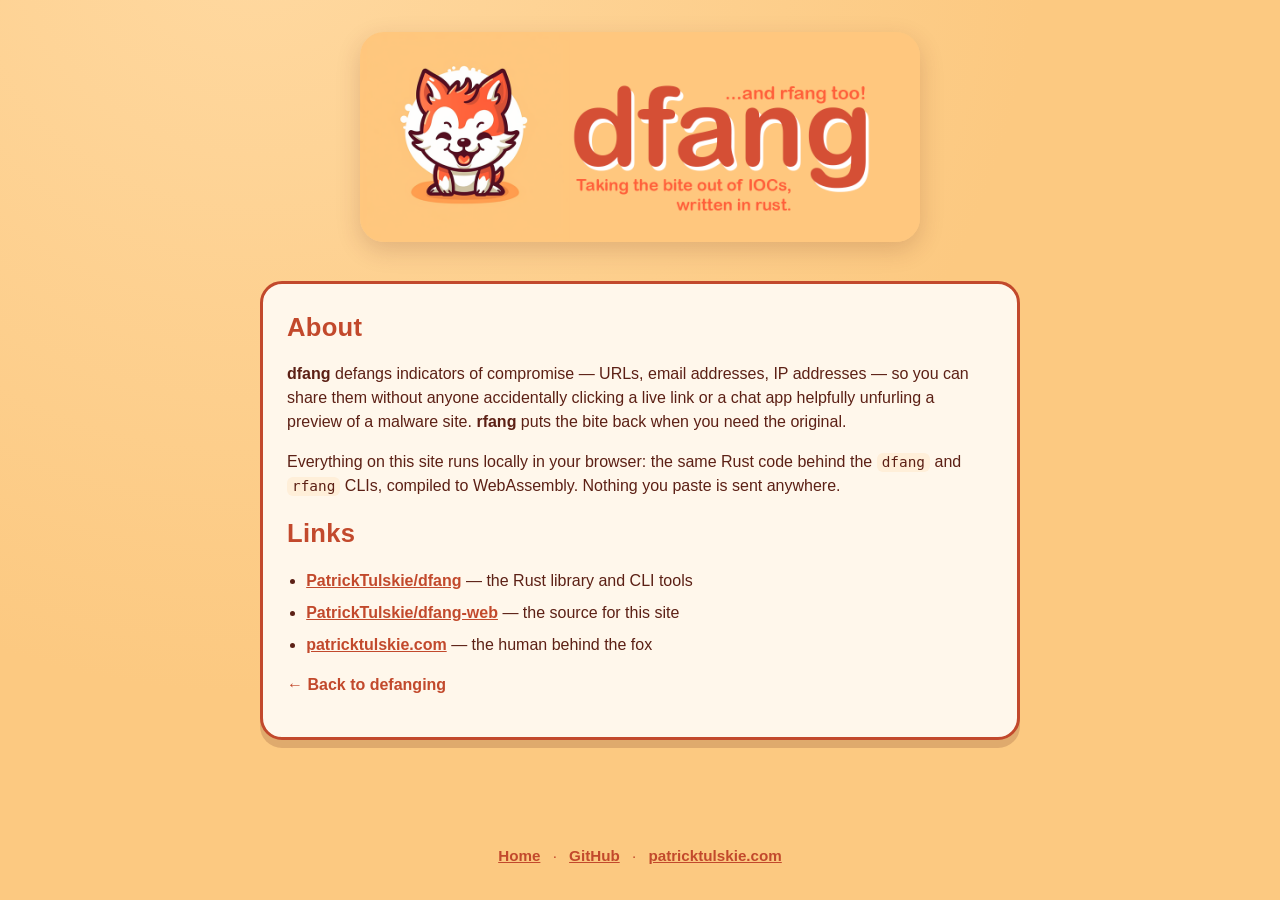
==== site/about.html @ bf6d2887 "Add the two-box page: whatever lands in one box comes out the other, defanged or refanged, without l" ====
<!DOCTYPE html>
<html lang="en">
<head>
  <meta charset="utf-8">
  <meta name="viewport" content="width=device-width, initial-scale=1">
  <title>About — dfang</title>
  <link rel="icon" href="favicon.svg" type="image/svg+xml">
  <link rel="stylesheet" href="style.css">
</head>
<body>
  <header>
    <a href="./"><img class="logo" src="img/dfang_logo.png" alt="dfang — taking the bite out of IOCs, written in rust"></a>
  </header>

  <main class="single">
    <section class="card">
      <h2>About</h2>
      <p><strong>dfang</strong> defangs indicators of compromise — URLs, email addresses,
      IP addresses — so you can share them without anyone accidentally clicking a live
      link or a chat app helpfully unfurling a preview of a malware site.
      <strong>rfang</strong> puts the bite back when you need the original.</p>

      <p>Everything on this site runs locally in your browser: the same Rust code behind
      the <code>dfang</code> and <code>rfang</code> CLIs, compiled to WebAssembly. Nothing
      you paste is sent anywhere.</p>

      <h2>Links</h2>
      <ul class="links">
        <li><a href="https://github.com/PatrickTulskie/dfang">PatrickTulskie/dfang</a> — the Rust library and CLI tools</li>
        <li><a href="https://github.com/PatrickTulskie/dfang-web">PatrickTulskie/dfang-web</a> — the source for this site</li>
        <li><a href="https://patricktulskie.com">patricktulskie.com</a> — the human behind the fox</li>
      </ul>

      <p><a class="back" href="./">&larr; Back to defanging</a></p>
    </section>
  </main>

  <footer>
    <nav>
      <a href="./">Home</a>
      <span aria-hidden="true">&middot;</span>
      <a href="https://github.com/PatrickTulskie/dfang">GitHub</a>
      <span aria-hidden="true">&middot;</span>
      <a href="https://patricktulskie.com">patricktulskie.com</a>
    </nav>
  </footer>
</body>
</html>
---- site/style.css ----
:root {
  --bg: #fcc981;
  --bg-deep: #f7b968;
  --ink: #c2492c;
  --ink-dark: #5c2015;
  --accent: #f2673f;
  --cream: #fff7eb;
  --cream-dim: #ffefd9;
  --shadow: rgba(92, 32, 21, 0.18);
}

* { box-sizing: border-box; }

body {
  margin: 0;
  min-height: 100vh;
  background: var(--bg);
  background-image: radial-gradient(circle at 20% -10%, #ffd9a1 0%, var(--bg) 55%);
  color: var(--ink-dark);
  font-family: ui-rounded, "Hiragino Maru Gothic ProN", Quicksand, Nunito,
    -apple-system, "Segoe UI", sans-serif;
  line-height: 1.5;
  display: flex;
  flex-direction: column;
}

header {
  text-align: center;
  padding: 2rem 1rem 0.5rem;
}

.logo {
  max-width: min(560px, 92vw);
  height: auto;
  border-radius: 24px;
  box-shadow: 0 8px 24px var(--shadow);
}

.tagline {
  max-width: 42rem;
  margin: 1.25rem auto 0;
  font-size: 1.05rem;
}

main {
  flex: 1;
  display: grid;
  grid-template-columns: minmax(0, 1fr);
  gap: 1.5rem;
  width: min(760px, 94vw);
  margin: 1.5rem auto 2rem;
  align-items: start;
}

.status {
  grid-column: 1 / -1;
  text-align: center;
  margin: 0;
  font-weight: 600;
  color: var(--ink);
}

.card {
  background: var(--cream);
  border: 3px solid var(--ink);
  border-radius: 22px;
  box-shadow: 0 8px 0 var(--shadow);
  padding: 1.5rem;
}

.card h2 {
  margin: 0 0 1rem;
  color: var(--ink);
  font-size: 1.6rem;
  letter-spacing: 0.01em;
  display: flex;
  align-items: center;
  gap: 0.6rem;
}

.pill {
  font-size: 0.7rem;
  font-weight: 700;
  text-transform: uppercase;
  letter-spacing: 0.08em;
  color: var(--cream);
  background: var(--ink);
  border-radius: 999px;
  padding: 0.25em 0.9em;
}

.pill-alt { background: var(--accent); }

label {
  display: block;
  font-weight: 700;
  font-size: 0.85rem;
  text-transform: uppercase;
  letter-spacing: 0.06em;
  color: var(--ink);
  margin-bottom: 0.4rem;
}

textarea {
  width: 100%;
  resize: vertical;
  border: 2px solid var(--bg-deep);
  border-radius: 12px;
  background: #fff;
  color: var(--ink-dark);
  font-family: ui-monospace, SFMono-Regular, Menlo, Consolas, monospace;
  font-size: 0.9rem;
  line-height: 1.5;
  padding: 0.75rem;
  margin-bottom: 1.1rem;
}

textarea:focus {
  outline: 3px solid var(--accent);
  outline-offset: 1px;
  border-color: transparent;
}

textarea[readonly] {
  background: var(--cream-dim);
  margin-bottom: 0;
}

.out-head {
  display: flex;
  align-items: center;
  justify-content: space-between;
  gap: 1rem;
  margin-bottom: 0.75rem;
}

.out-head h2 { margin: 0; }

.card textarea { margin-bottom: 0; }

.copy {
  font: inherit;
  font-size: 0.8rem;
  font-weight: 700;
  color: var(--cream);
  background: var(--accent);
  border: none;
  border-radius: 999px;
  padding: 0.35em 1.1em;
  cursor: pointer;
  flex-shrink: 0;
  transition: transform 0.05s ease, background 0.15s ease;
}

.copy:hover { background: var(--ink); }
.copy:active { transform: translateY(2px); }

a { color: var(--ink); font-weight: 700; }
a:hover { color: var(--accent); }

.links { padding-left: 1.2rem; }
.links li { margin-bottom: 0.5rem; }

.back { text-decoration: none; }

code {
  background: var(--cream-dim);
  border-radius: 6px;
  padding: 0.1em 0.35em;
  font-family: ui-monospace, SFMono-Regular, Menlo, Consolas, monospace;
  font-size: 0.9em;
}

footer {
  text-align: center;
  padding: 1.25rem 1rem 2rem;
  font-size: 0.95rem;
}

footer span { margin: 0 0.5rem; color: var(--ink); }
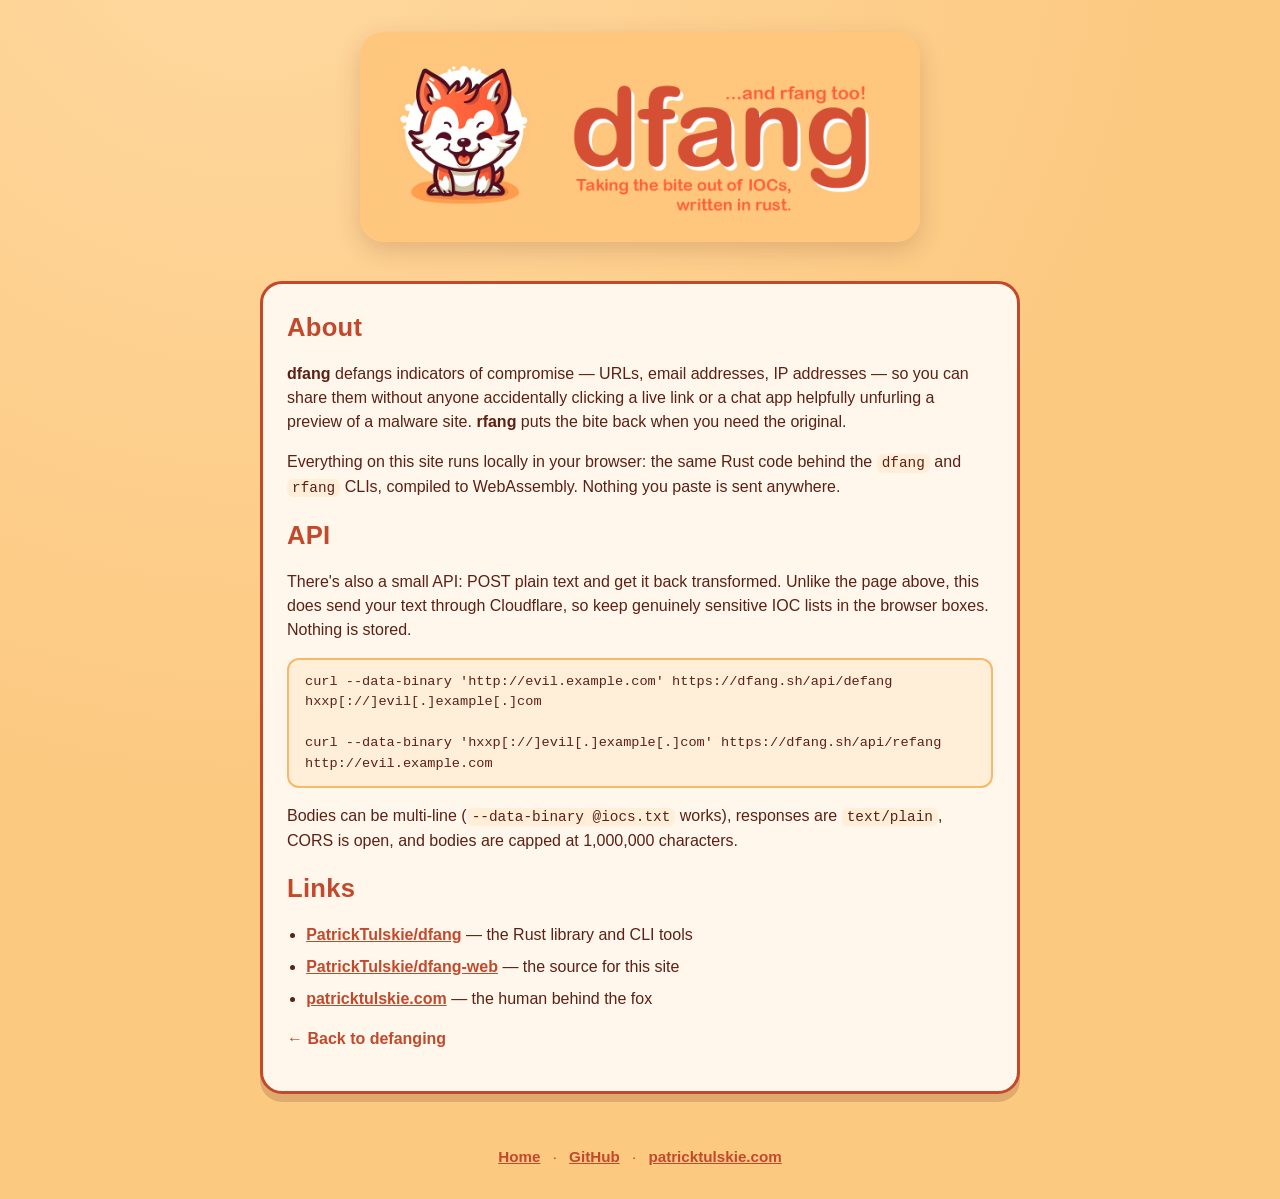
==== commit 17a23e1f: "Serve POST /api/defang and /api/refang from the same worker so the wasm answers over HTTP too" ====
--- a/site/about.html
+++ b/site/about.html
@@ -24,6 +24,21 @@
       the <code>dfang</code> and <code>rfang</code> CLIs, compiled to WebAssembly. Nothing
       you paste is sent anywhere.</p>
 
+      <h2>API</h2>
+      <p>There's also a small API: POST plain text and get it back transformed.
+      Unlike the page above, this does send your text through Cloudflare, so keep
+      genuinely sensitive IOC lists in the browser boxes. Nothing is stored.</p>
+
+      <pre><code>curl --data-binary 'http://evil.example.com' https://dfang.sh/api/defang
+hxxp[://]evil[.]example[.]com
+
+curl --data-binary 'hxxp[://]evil[.]example[.]com' https://dfang.sh/api/refang
+http://evil.example.com</code></pre>
+
+      <p>Bodies can be multi-line (<code>--data-binary @iocs.txt</code> works),
+      responses are <code>text/plain</code>, CORS is open, and bodies are capped
+      at 1,000,000 characters.</p>
+
       <h2>Links</h2>
       <ul class="links">
         <li><a href="https://github.com/PatrickTulskie/dfang">PatrickTulskie/dfang</a> — the Rust library and CLI tools</li>
--- a/site/style.css
+++ b/site/style.css
@@ -171,6 +171,20 @@
   font-size: 0.9em;
 }
 
+pre {
+  background: var(--cream-dim);
+  border: 2px solid var(--bg-deep);
+  border-radius: 12px;
+  padding: 0.75rem 1rem;
+  overflow-x: auto;
+}
+
+pre code {
+  background: none;
+  padding: 0;
+  font-size: 0.85rem;
+}
+
 footer {
   text-align: center;
   padding: 1.25rem 1rem 2rem;
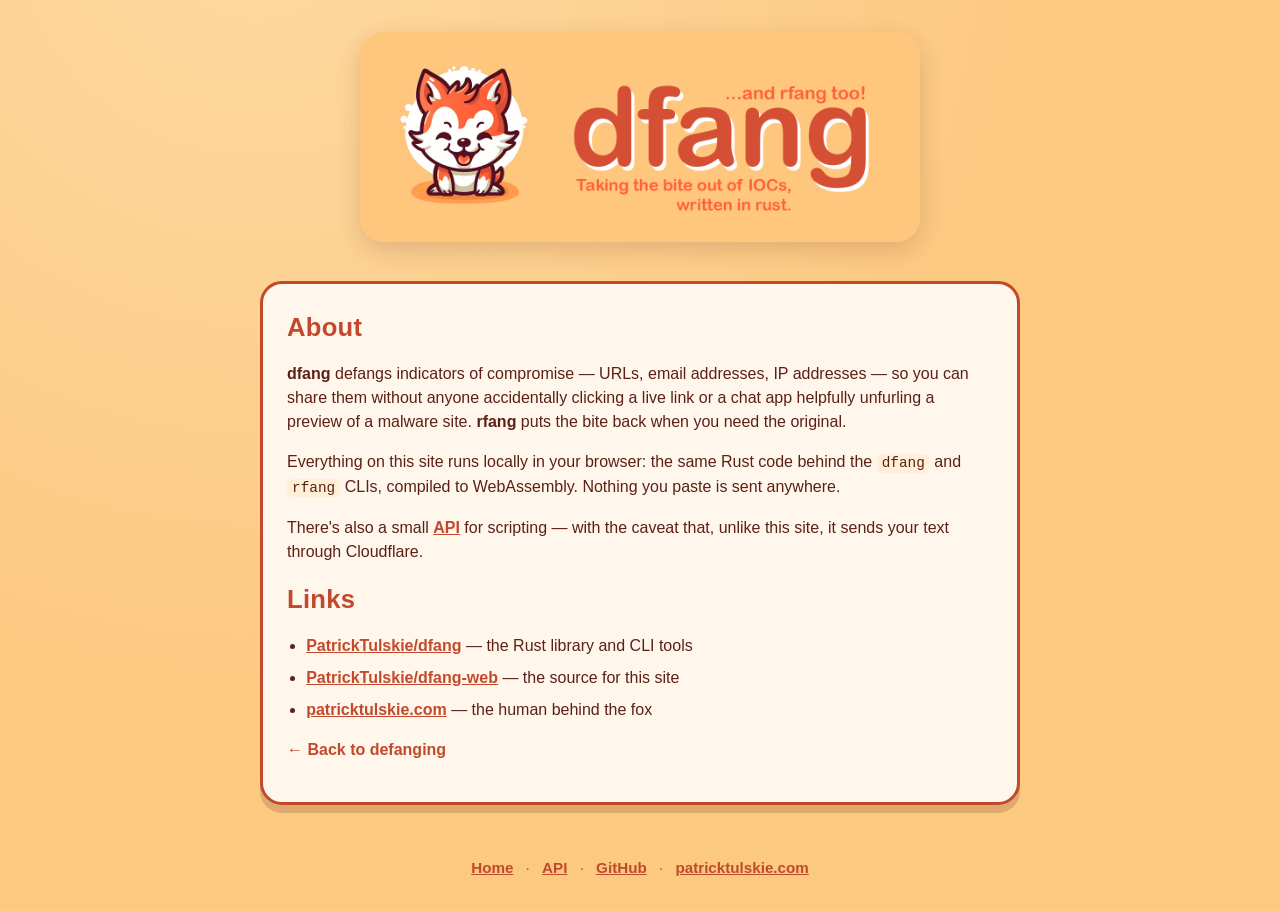
==== commit 9e8ac860: "Give the API its own docs page so the leaves-your-machine caveat is impossible to miss" ====
--- a/site/about.html
+++ b/site/about.html
@@ -24,20 +24,8 @@
       the <code>dfang</code> and <code>rfang</code> CLIs, compiled to WebAssembly. Nothing
       you paste is sent anywhere.</p>
 
-      <h2>API</h2>
-      <p>There's also a small API: POST plain text and get it back transformed.
-      Unlike the page above, this does send your text through Cloudflare, so keep
-      genuinely sensitive IOC lists in the browser boxes. Nothing is stored.</p>
-
-      <pre><code>curl --data-binary 'http://evil.example.com' https://dfang.sh/api/defang
-hxxp[://]evil[.]example[.]com
-
-curl --data-binary 'hxxp[://]evil[.]example[.]com' https://dfang.sh/api/refang
-http://evil.example.com</code></pre>
-
-      <p>Bodies can be multi-line (<code>--data-binary @iocs.txt</code> works),
-      responses are <code>text/plain</code>, CORS is open, and bodies are capped
-      at 1,000,000 characters.</p>
+      <p>There's also a small <a href="/api">API</a> for scripting — with the
+      caveat that, unlike this site, it sends your text through Cloudflare.</p>
 
       <h2>Links</h2>
       <ul class="links">
@@ -54,6 +42,8 @@
     <nav>
       <a href="./">Home</a>
       <span aria-hidden="true">&middot;</span>
+      <a href="/api">API</a>
+      <span aria-hidden="true">&middot;</span>
       <a href="https://github.com/PatrickTulskie/dfang">GitHub</a>
       <span aria-hidden="true">&middot;</span>
       <a href="https://patricktulskie.com">patricktulskie.com</a>
--- a/site/style.css
+++ b/site/style.css
@@ -171,6 +171,16 @@
   font-size: 0.9em;
 }
 
+.callout {
+  background: var(--cream-dim);
+  border: 2px solid var(--accent);
+  border-radius: 12px;
+  padding: 0.75rem 1rem;
+  margin: 1rem 0;
+}
+
+.callout strong { color: var(--ink); }
+
 pre {
   background: var(--cream-dim);
   border: 2px solid var(--bg-deep);
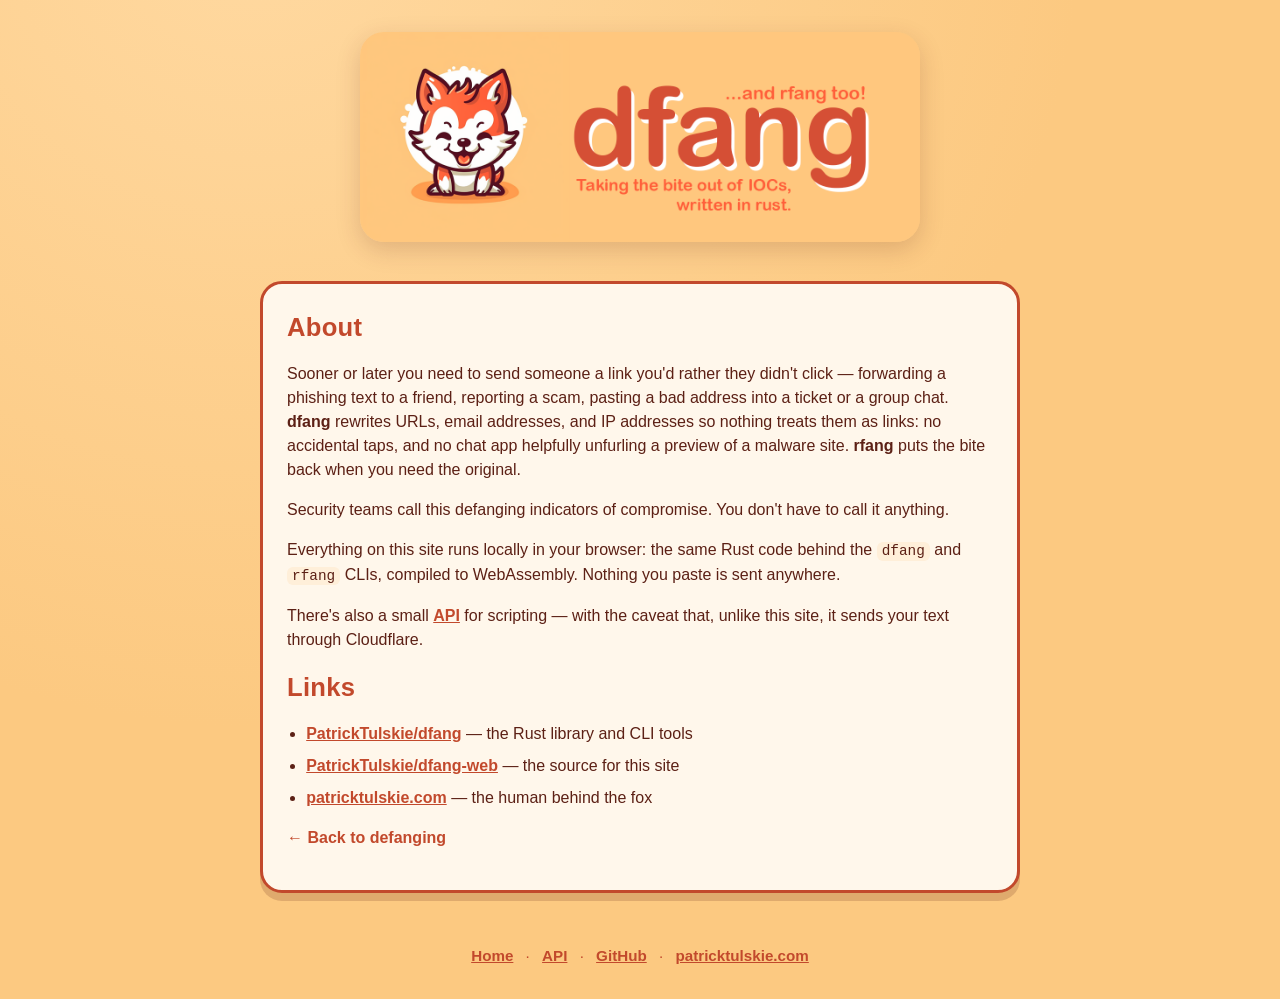
==== commit 8d58cb50: "Write the copy for anyone with a sketchy link to share, not just people who say IOC at work" ====
--- a/site/about.html
+++ b/site/about.html
@@ -4,7 +4,8 @@
   <meta charset="utf-8">
   <meta name="viewport" content="width=device-width, initial-scale=1">
   <title>About — dfang</title>
-  <link rel="icon" href="favicon.svg" type="image/svg+xml">
+  <link rel="icon" href="/favicon.png" type="image/png">
+  <link rel="apple-touch-icon" href="/favicon.png">
   <link rel="stylesheet" href="style.css">
 </head>
 <body>
@@ -15,10 +16,15 @@
   <main class="single">
     <section class="card">
       <h2>About</h2>
-      <p><strong>dfang</strong> defangs indicators of compromise — URLs, email addresses,
-      IP addresses — so you can share them without anyone accidentally clicking a live
-      link or a chat app helpfully unfurling a preview of a malware site.
-      <strong>rfang</strong> puts the bite back when you need the original.</p>
+      <p>Sooner or later you need to send someone a link you'd rather they didn't click —
+      forwarding a phishing text to a friend, reporting a scam, pasting a bad address into
+      a ticket or a group chat. <strong>dfang</strong> rewrites URLs, email addresses, and
+      IP addresses so nothing treats them as links: no accidental taps, and no chat app
+      helpfully unfurling a preview of a malware site. <strong>rfang</strong> puts the bite
+      back when you need the original.</p>
+
+      <p>Security teams call this defanging indicators of compromise. You don't have to call
+      it anything.</p>
 
       <p>Everything on this site runs locally in your browser: the same Rust code behind
       the <code>dfang</code> and <code>rfang</code> CLIs, compiled to WebAssembly. Nothing
--- a/site/style.css
+++ b/site/style.css
@@ -73,20 +73,25 @@
   color: var(--ink);
   font-size: 1.6rem;
   letter-spacing: 0.01em;
-  display: flex;
-  align-items: center;
-  gap: 0.6rem;
+}
+
+/* The pill and the Copy button sit side by side, so they share their metrics
+   and stay the same height at every width. */
+.pill,
+.copy {
+  font-size: 0.75rem;
+  font-weight: 700;
+  line-height: 1;
+  border-radius: 999px;
+  padding: 0.55em 1.1em;
+  white-space: nowrap;
 }
 
 .pill {
-  font-size: 0.7rem;
-  font-weight: 700;
   text-transform: uppercase;
   letter-spacing: 0.08em;
   color: var(--cream);
   background: var(--ink);
-  border-radius: 999px;
-  padding: 0.25em 0.9em;
 }
 
 .pill-alt { background: var(--accent); }
@@ -128,9 +133,9 @@
 
 .out-head {
   display: flex;
+  flex-wrap: wrap;
   align-items: center;
-  justify-content: space-between;
-  gap: 1rem;
+  gap: 0.6rem;
   margin-bottom: 0.75rem;
 }
 
@@ -139,16 +144,12 @@
 .card textarea { margin-bottom: 0; }
 
 .copy {
-  font: inherit;
-  font-size: 0.8rem;
-  font-weight: 700;
+  font-family: inherit;
   color: var(--cream);
   background: var(--accent);
   border: none;
-  border-radius: 999px;
-  padding: 0.35em 1.1em;
   cursor: pointer;
-  flex-shrink: 0;
+  margin-left: auto;
   transition: transform 0.05s ease, background 0.15s ease;
 }
 
@@ -202,3 +203,19 @@
 }
 
 footer span { margin: 0 0.5rem; color: var(--ink); }
+
+/* Phone widths: trim the heading row enough that title, pill and Copy still
+   fit on one line. If they don't, .out-head wraps the Copy button below. */
+@media (max-width: 480px) {
+  .card { padding: 1.15rem; }
+
+  .card h2 { font-size: 1.3rem; }
+
+  .pill,
+  .copy {
+    font-size: 0.7rem;
+    padding: 0.5em 0.85em;
+  }
+
+  .pill { letter-spacing: 0.05em; }
+}
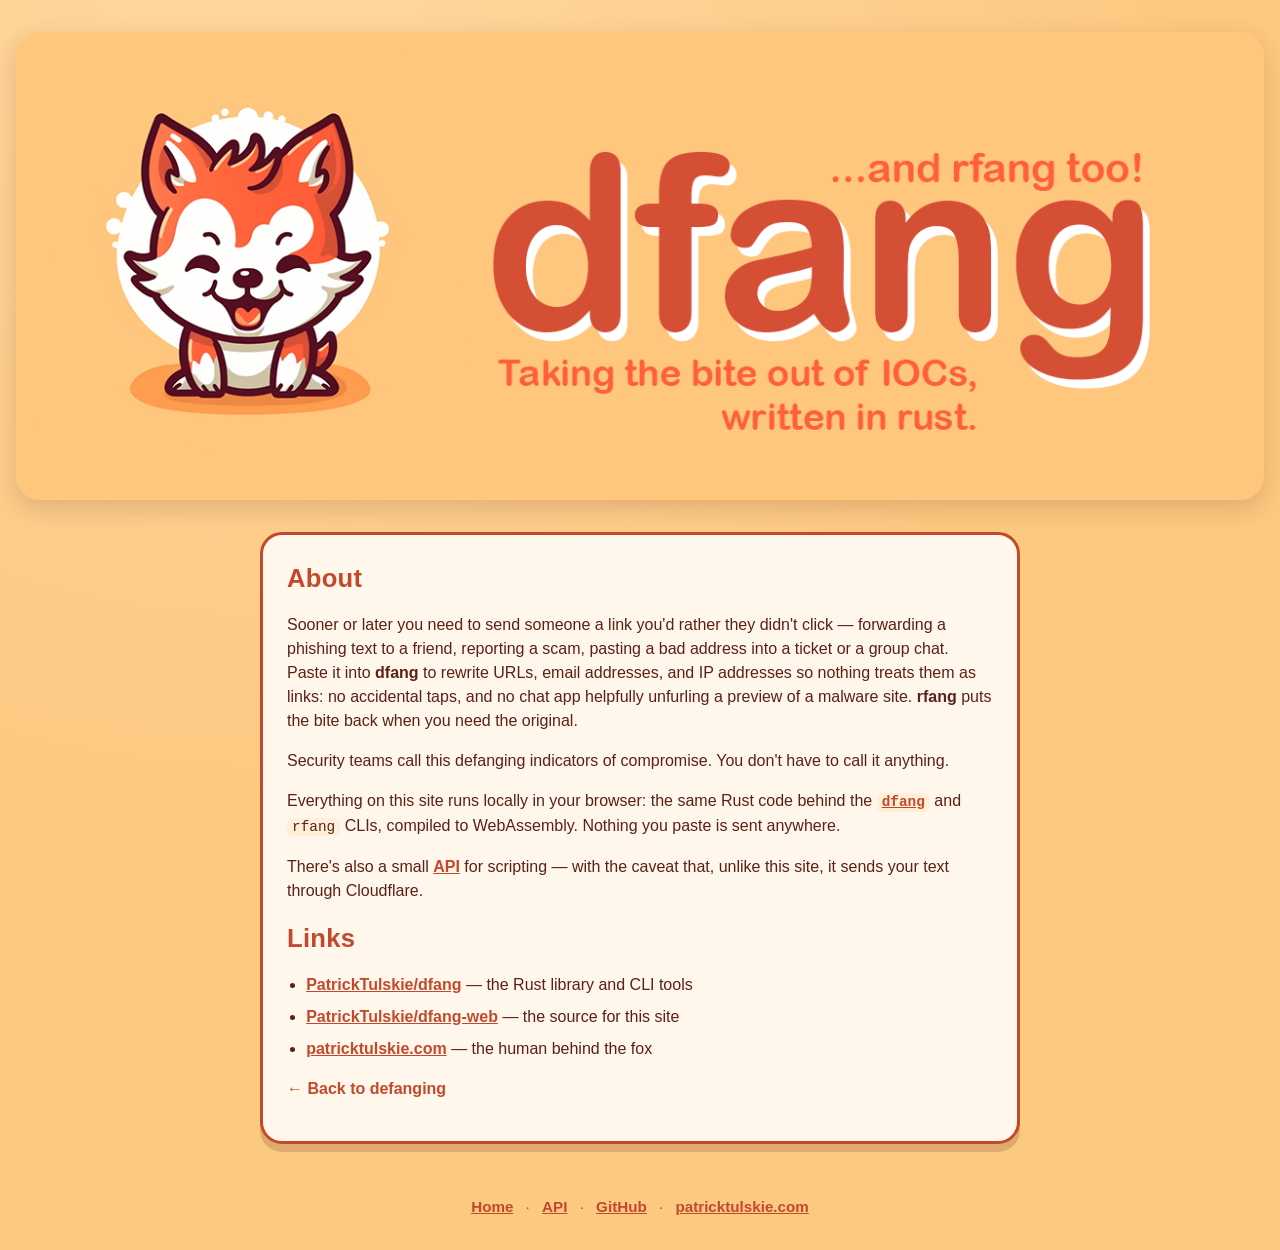
==== commit b76ca188: "Keep the mobile landing page focused by moving the long introduction behind a compact explainer Co-a" ====
--- a/site/about.html
+++ b/site/about.html
@@ -18,17 +18,17 @@
       <h2>About</h2>
       <p>Sooner or later you need to send someone a link you'd rather they didn't click —
       forwarding a phishing text to a friend, reporting a scam, pasting a bad address into
-      a ticket or a group chat. <strong>dfang</strong> rewrites URLs, email addresses, and
-      IP addresses so nothing treats them as links: no accidental taps, and no chat app
-      helpfully unfurling a preview of a malware site. <strong>rfang</strong> puts the bite
-      back when you need the original.</p>
+      a ticket or a group chat. Paste it into <strong>dfang</strong> to rewrite URLs, email
+      addresses, and IP addresses so nothing treats them as links: no accidental taps, and no
+      chat app helpfully unfurling a preview of a malware site. <strong>rfang</strong> puts the
+      bite back when you need the original.</p>
 
       <p>Security teams call this defanging indicators of compromise. You don't have to call
       it anything.</p>
 
-      <p>Everything on this site runs locally in your browser: the same Rust code behind
-      the <code>dfang</code> and <code>rfang</code> CLIs, compiled to WebAssembly. Nothing
-      you paste is sent anywhere.</p>
+      <p>Everything on this site runs locally in your browser: the same Rust code behind the
+      <a href="https://github.com/PatrickTulskie/dfang"><code>dfang</code></a> and
+      <code>rfang</code> CLIs, compiled to WebAssembly. Nothing you paste is sent anywhere.</p>
 
       <p>There's also a small <a href="/api">API</a> for scripting — with the
       caveat that, unlike this site, it sends your text through Cloudflare.</p>
--- a/site/style.css
+++ b/site/style.css
@@ -29,17 +29,76 @@
   padding: 2rem 1rem 0.5rem;
 }
 
+.logo-wrap {
+  width: min(560px, 92vw);
+  margin: 0 auto;
+}
+
 .logo {
-  max-width: min(560px, 92vw);
+  display: block;
+  width: 100%;
   height: auto;
   border-radius: 24px;
   box-shadow: 0 8px 24px var(--shadow);
 }
 
-.tagline {
-  max-width: 42rem;
-  margin: 1.25rem auto 0;
-  font-size: 1.05rem;
+.what-is {
+  display: block;
+  margin: 0.85rem 0 0 auto;
+  padding: 0.55em 1.1em;
+  border: 0;
+  border-radius: 999px;
+  background: var(--accent);
+  color: var(--cream);
+  font: inherit;
+  font-size: 0.75rem;
+  font-weight: 700;
+  line-height: 1;
+  cursor: pointer;
+}
+
+.what-is:hover {
+  background: var(--ink);
+  color: var(--cream);
+}
+
+.intro-dialog {
+  width: min(30rem, calc(100vw - 2rem));
+  padding: 1.5rem;
+  border: 3px solid var(--ink);
+  border-radius: 22px;
+  background: var(--cream);
+  color: var(--ink-dark);
+  box-shadow: 0 8px 0 var(--shadow);
+}
+
+.intro-dialog::backdrop { background: rgba(92, 32, 21, 0.45); }
+
+.intro-dialog h2 {
+  margin: 0;
+  color: var(--ink);
+}
+
+.intro-dialog p { margin: 0.75rem 0 1.25rem; }
+.intro-dialog form { text-align: right; }
+
+.dialog-close {
+  padding: 0.6em 1.2em;
+  border: 0;
+  border-radius: 999px;
+  background: var(--accent);
+  color: var(--cream);
+  font: inherit;
+  font-weight: 700;
+  cursor: pointer;
+}
+
+.dialog-close:hover { background: var(--ink); }
+
+.what-is:focus-visible,
+.dialog-close:focus-visible {
+  outline: 3px solid var(--accent);
+  outline-offset: 3px;
 }
 
 main {
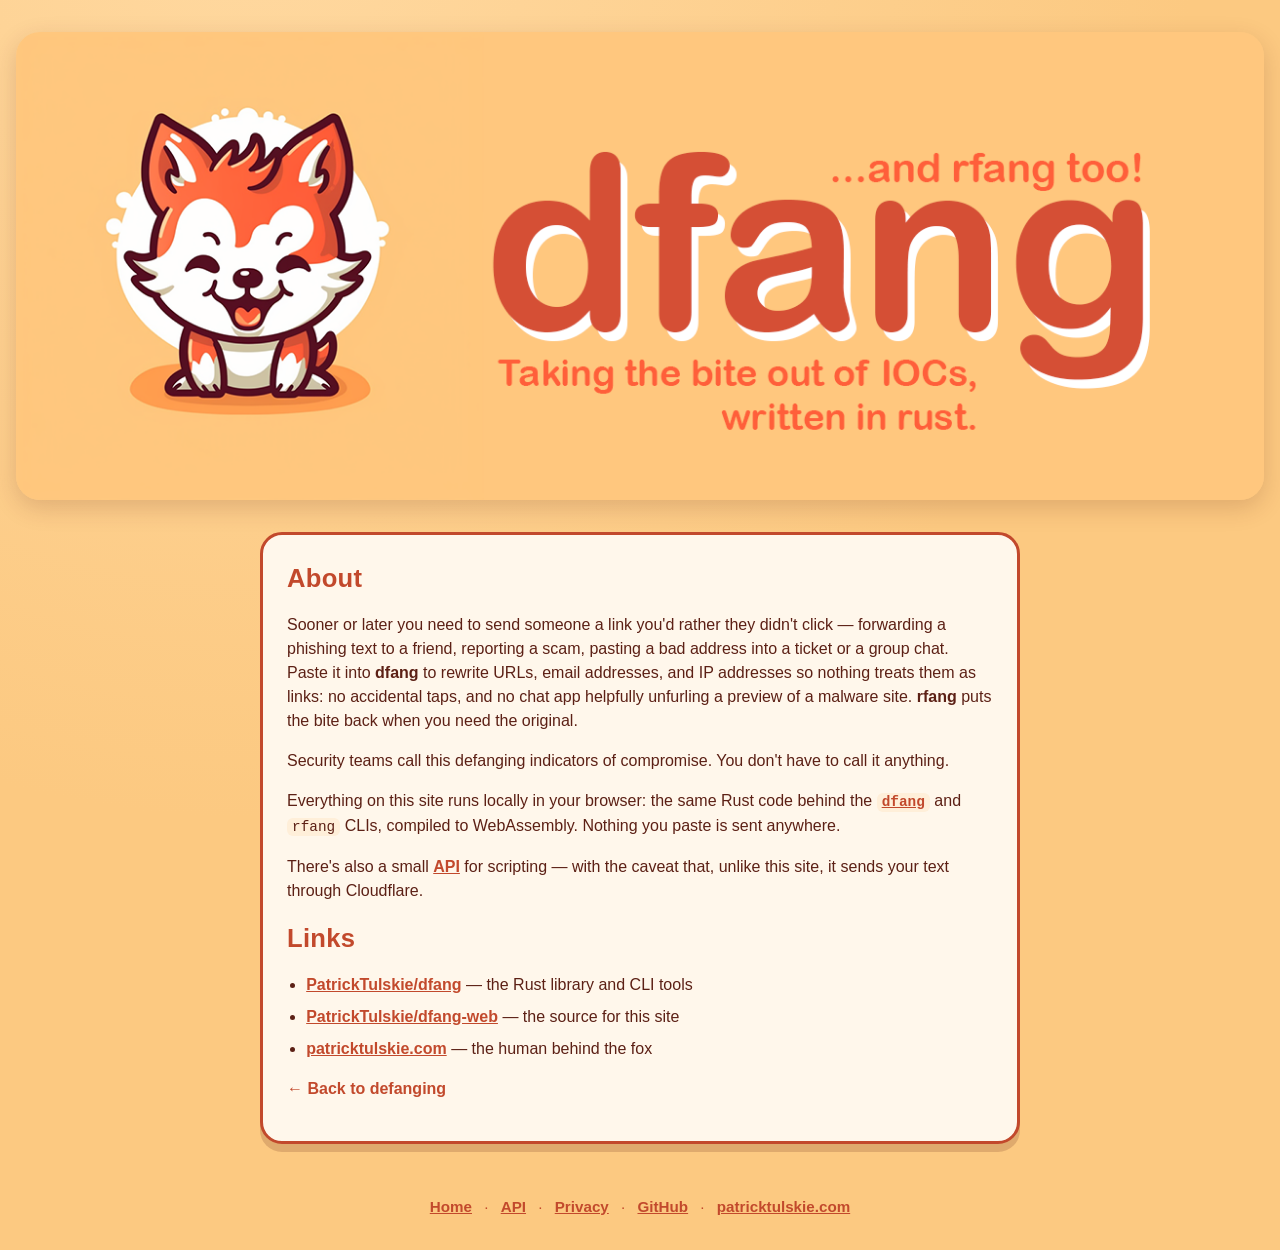
==== commit 9fda140c: "Add a privacy page so the app and the site have one policy to point at Co-authored-by: Patrick Tulsk" ====
--- a/site/about.html
+++ b/site/about.html
@@ -50,6 +50,8 @@
       <span aria-hidden="true">&middot;</span>
       <a href="/api">API</a>
       <span aria-hidden="true">&middot;</span>
+      <a href="/privacy">Privacy</a>
+      <span aria-hidden="true">&middot;</span>
       <a href="https://github.com/PatrickTulskie/dfang">GitHub</a>
       <span aria-hidden="true">&middot;</span>
       <a href="https://patricktulskie.com">patricktulskie.com</a>
